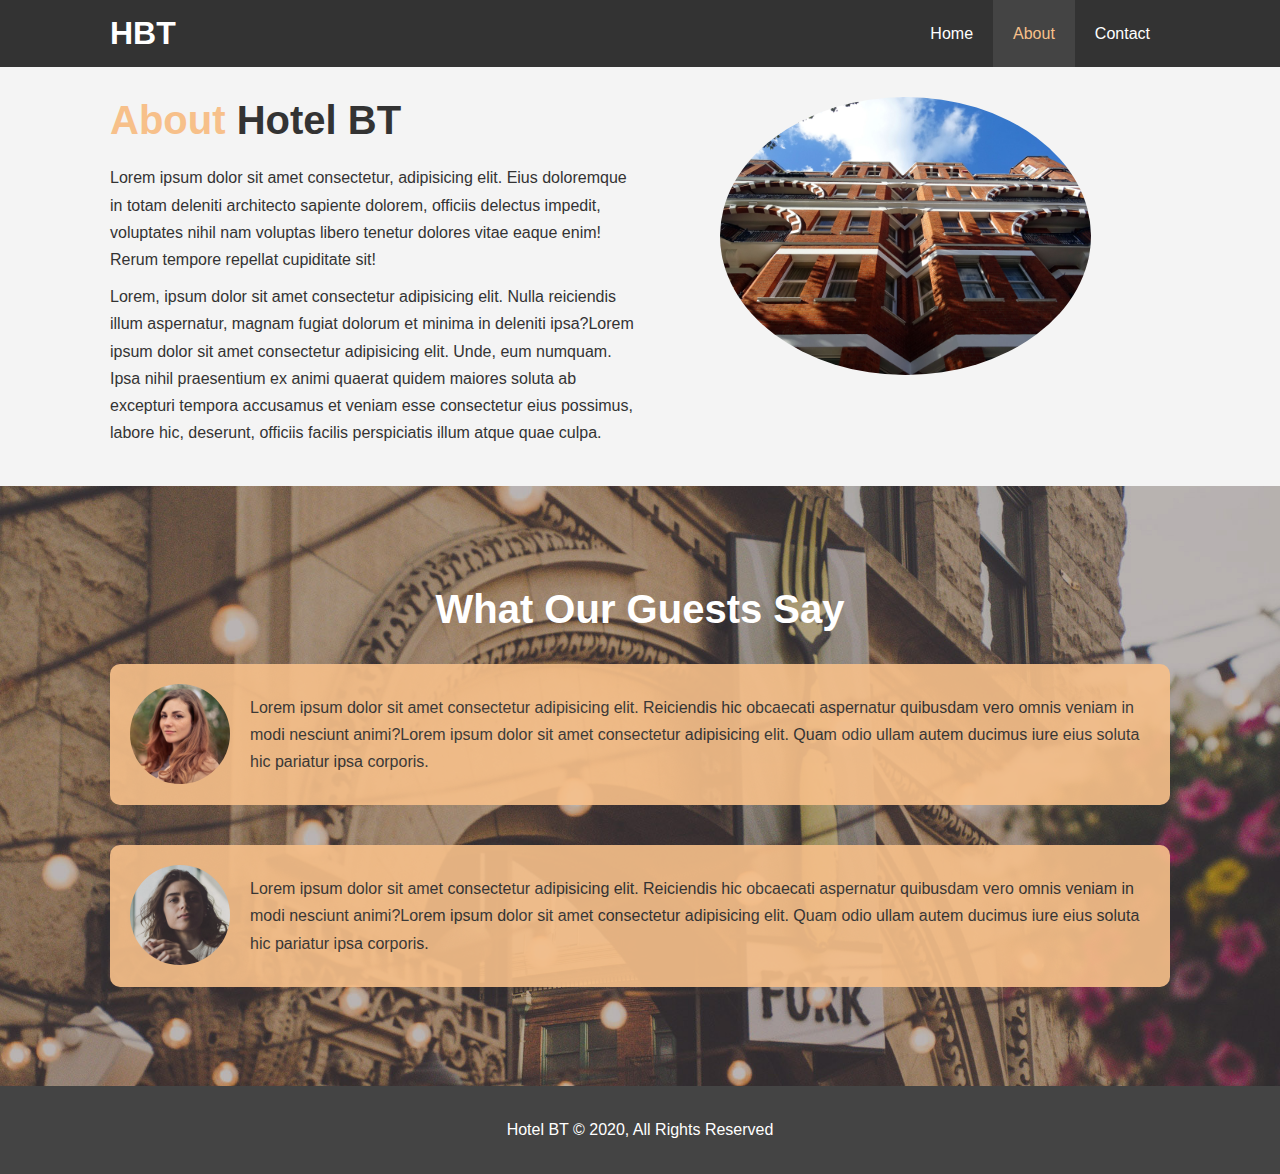
==== about.html @ e496b8f2 "Adding files" ====
<!DOCTYPE html>
<html lang="en">
  <head>
    <meta charset="UTF-8" />
    <meta name="viewport" content="width=device-width, initial-scale=1.0" />
    <meta
      name="description"
      content="Welcome to the most extraordinary in Boston Massachusetts"
    />
    <meta name="keywords" content="hotel,boston hotel, new england hotel" />
    <link rel="stylesheet" href="./css/style.css" />
    <title>Hotel BT | About</title>
  </head>
  <body>
    <header>
      <nav id="navbar">
        <div class="container">
          <h1 class="logo"><a href="./index.html">HBT</a></h1>
          <ul>
            <li><a href="./index.html">Home</a></li>
            <li><a class="current" href="./anout.html">About</a></li>
            <li><a href="./contacts.html">Contact</a></li>
          </ul>
        </div>
      </nav>
    </header>
    <section id="about-info" class="bg-light py-3">
      <div class="container">
        <div class="info-left">
          <h1 class="l-heading">
            <span class="text-primary">About</span> Hotel BT
          </h1>
          <p>
            Lorem ipsum dolor sit amet consectetur, adipisicing elit. Eius
            doloremque in totam deleniti architecto sapiente dolorem, officiis
            delectus impedit, voluptates nihil nam voluptas libero tenetur
            dolores vitae eaque enim! Rerum tempore repellat cupiditate sit!
          </p>
          <p>
            Lorem, ipsum dolor sit amet consectetur adipisicing elit. Nulla
            reiciendis illum aspernatur, magnam fugiat dolorum et minima in
            deleniti ipsa?Lorem ipsum dolor sit amet consectetur adipisicing
            elit. Unde, eum numquam. Ipsa nihil praesentium ex animi quaerat
            quidem maiores soluta ab excepturi tempora accusamus et veniam esse
            consectetur eius possimus, labore hic, deserunt, officiis facilis
            perspiciatis illum atque quae culpa.
          </p>
        </div>
        <div class="info-right">
          <img src="./img/photo-2.jpg" alt="" />
        </div>
      </div>
    </section>
    <div class="clr"></div>
    <section id="testimonials" class="py-3">
      <div class="container">
        <h2 class="l-heading">What Our Guests Say</h2>
        <div class="testimonials bg-primary">
          <img src="./img/person-1.jpg" alt="Josh" />
          <p>
            Lorem ipsum dolor sit amet consectetur adipisicing elit. Reiciendis
            hic obcaecati aspernatur quibusdam vero omnis veniam in modi
            nesciunt animi?Lorem ipsum dolor sit amet consectetur adipisicing
            elit. Quam odio ullam autem ducimus iure eius soluta hic pariatur
            ipsa corporis.
          </p>
        </div>
        <div class="testimonials bg-primary">
          <img src="./img/person-2.jpg" alt="Mia" />
          <p>
            Lorem ipsum dolor sit amet consectetur adipisicing elit. Reiciendis
            hic obcaecati aspernatur quibusdam vero omnis veniam in modi
            nesciunt animi?Lorem ipsum dolor sit amet consectetur adipisicing
            elit. Quam odio ullam autem ducimus iure eius soluta hic pariatur
            ipsa corporis.
          </p>
        </div>
      </div>
    </section>
    <footer id="main-footer">
      <p>Hotel BT &copy; 2020, All Rights Reserved</p>
    </footer>
  </body>
</html>
---- css/style.css ----
/* Reset */
* {
  padding: 0;
  margin: 0;
  box-sizing: border-box;
}
/* Utility Classes */
.container {
  margin: auto;
  max-width: 1100px;
  overflow: auto;
  padding: 0 20px;
}
.text-primary {
  color: #f7c08a;
}
.lead {
  font-size: 20px;
}
.btn {
  display: inline-block;
  font-size: 18px;
  color: #fff;
  background: #333;
  padding: 13px 20px;
  border: none;
}
.btn:hover {
  background: #f7c08a;
  color: #333;
}
.btn-light {
  background: #f4f4f4;
  color: #333;
}
.bg-dark {
  background: #333;
  color: #fff;
}
.bg-light {
  background: #f4f4f4;
  color: #333;
}
.bg-primary {
  color: #333;
  background: #f7c08a;
}
.clr {
  clear: both;
}
.l-heading {
  font-size: 40px;
  padding-top: 10px;
}
/* Padding */
.py-1 {
  padding: 10px 0;
}
.py-2 {
  padding: 20px 0;
}
.py-3 {
  padding: 30px 0;
}

/* Main Styling */
html,
body {
  font-family: "Segoe UI", Tahoma, Geneva, Verdana, sans-serif;
  line-height: 1.7em;
}
a {
  color: #333;
  text-decoration: none;
}
h1,
h2,
h3 {
  padding-bottom: 20px;
}

p {
  margin: 10px 0px;
}
/* Navbar */
#navbar {
  background: #333;
  color: #fff;
  overflow: auto;
}
#navbar a {
  color: #fff;
}
#navbar h1 {
  float: left;
  padding-top: 20px;
}

#navbar ul {
  list-style: none;
  float: right;
}
#navbar ul li {
  float: left;
}
#navbar ul li a {
  display: block;
  padding: 20px;
  text-align: center;
  cursor: pointer;
}
#navbar ul li a:hover,
#navbar ul li a.current {
  background: #444;
  color: #f7c08a;
}

/* Showcase */
#showcase {
  background: url("../img/showcase.jpg") no-repeat center center/cover;
  height: 600px;
}

#showcase .showcase-content {
  color: #fff;
  text-align: center;
  padding-top: 170px;
}

#showcase .showcase-content h1 {
  font-size: 60px;
  line-height: 1.2em;
}

#showcase .showcase-content p {
  padding-bottom: 20px;
  line-height: 1.7em;
}
/* Home Info */
#home-info {
  height: 400px;
}
#home-info .info-img {
  float: left;
  width: 50%;
  background: url("../img/photo-1.jpg") no-repeat;
  min-height: 100%;
}
#home-info .info-content {
  float: right;
  width: 50%;
  height: 100%;
  text-align: center;
  padding: 50px 30px;
  overflow: hidden;
}
#home-info .info-content p {
  padding-bottom: 30px;
}

/* Features */
.box {
  float: left;
  width: 33.33%;
  padding: 50px;
  text-align: center;
}

.box i {
  margin-bottom: 10px;
}
/* About Info */
#about-info .info-right {
  float: right;
  width: 50%;
  min-height: 100%;
}
#about-info .info-right img {
  display: block;
  width: 70%;
  margin: auto;
  border-radius: 50%;
}

#about-info .info-left {
  float: left;
  width: 50%;
  min-height: 100%;
}
/* Testimonials */
#testimonials {
  height: 600px;
  background: url("../img/test-bg.jpg") no-repeat center center/cover;
  padding-top: 100px;
}
#testimonials .testimonials img {
  width: 100px;
  float: left;
  margin-right: 20px;
  border-radius: 50%;
}
#testimonials h2 {
  color: #fff;
  text-align: center;
  padding-bottom: 40px;
}
#testimonials .testimonials {
  padding: 20px;
  margin-bottom: 40px;
  border-radius: 10px;
  opacity: 0.9;
}
/* Contact Form */
#contact-form .form-group {
  margin-bottom: 20px;
}

#contact-form label {
  display: block;
  margin-bottom: 5px;
}

#contact-form input,
#contact-form textarea {
  width: 100%;
  padding: 10px;
  border: 1px #ddd solid;
}
#contact-form input:focus,
#contact-form textarea:focus{
  outline: none;
  border-color: #f7c08a;
}
#contact-form textarea{
  height: 100px;
}
/* Main Footer */
#main-footer {
  text-align: center;
  background: #444;
  color: #fff;
  padding: 20px;
}
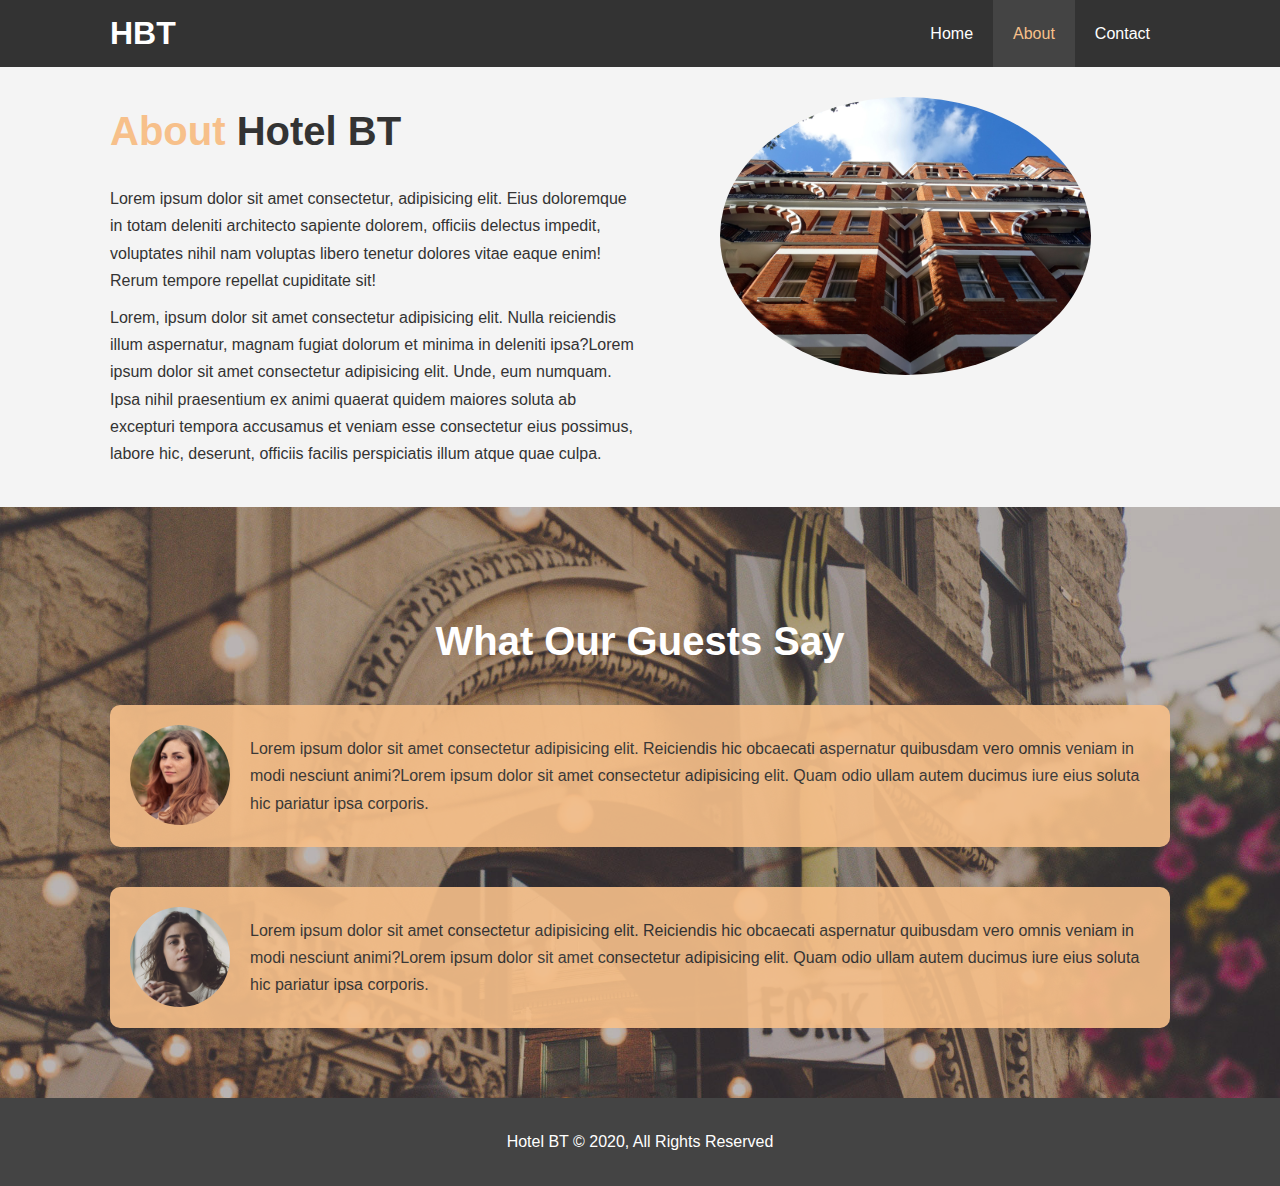
==== commit 8daa7222: "Added Media Queries" ====
--- a/about.html
+++ b/about.html
@@ -9,6 +9,7 @@
     />
     <meta name="keywords" content="hotel,boston hotel, new england hotel" />
     <link rel="stylesheet" href="./css/style.css" />
+      <link rel="stylesheet" media="screen and (max-width: 768px)"href="./css/mobile.css" />
     <title>Hotel BT | About</title>
   </head>
   <body>
--- a/css/style.css
+++ b/css/style.css
@@ -51,6 +51,7 @@
 .l-heading {
   font-size: 40px;
   padding-top: 10px;
+  line-height: 1.2;
 }
 /* Padding */
 .py-1 {
@@ -91,7 +92,7 @@
 #navbar a {
   color: #fff;
 }
-#navbar h1 {
+#navbar .logo {
   float: left;
   padding-top: 20px;
 }
@@ -138,7 +139,7 @@
 }
 /* Home Info */
 #home-info {
-  height: 400px;
+  height: 450px;
 }
 #home-info .info-img {
   float: left;
@@ -189,7 +190,7 @@
 }
 /* Testimonials */
 #testimonials {
-  height: 600px;
+  height: 100%;
   background: url("../img/test-bg.jpg") no-repeat center center/cover;
   padding-top: 100px;
 }
@@ -227,11 +228,11 @@
   border: 1px #ddd solid;
 }
 #contact-form input:focus,
-#contact-form textarea:focus{
+#contact-form textarea:focus {
   outline: none;
   border-color: #f7c08a;
 }
-#contact-form textarea{
+#contact-form textarea {
   height: 100px;
 }
 /* Main Footer */
--- a/css/mobile.css
+++ b/css/mobile.css
@@ -0,0 +1,62 @@
+#navbar .logo {
+  float: none;
+  text-align: center;
+}
+#navbar ul li,
+#navbar ul {
+  float: none;
+}
+
+#navbar ul li a {
+  padding: 5px;
+  border-bottom: #444 dotted 1px;
+}
+
+/* Showcase */
+#showcase{
+    height: 100%;
+}
+
+#showcase .showcase-content {
+  padding-top: 70px;
+  padding-bottom: 30px;
+}
+
+/* Home Info */
+#home-info {
+  height: 550px;
+}
+
+#home-info .info-img {
+  display: none;
+}
+
+#home-info .info-content {
+  float: none;
+  width: 100%;
+}
+/* Boxes */
+.box {
+  float: none;
+  width: 100%;
+}
+/* About */
+#about-info .info-right,
+#about-info .info-left {
+    float: none;
+    width: 100%;
+}
+#about-info .info-right{
+    margin-top: 30px;
+}
+.l-heading{
+    text-align: center;
+}
+
+/* Contact */
+#contact-info .box{
+    border-bottom: #444 dotted 1px;
+}
+#contact-form form .btn{
+    width: 100%;
+}